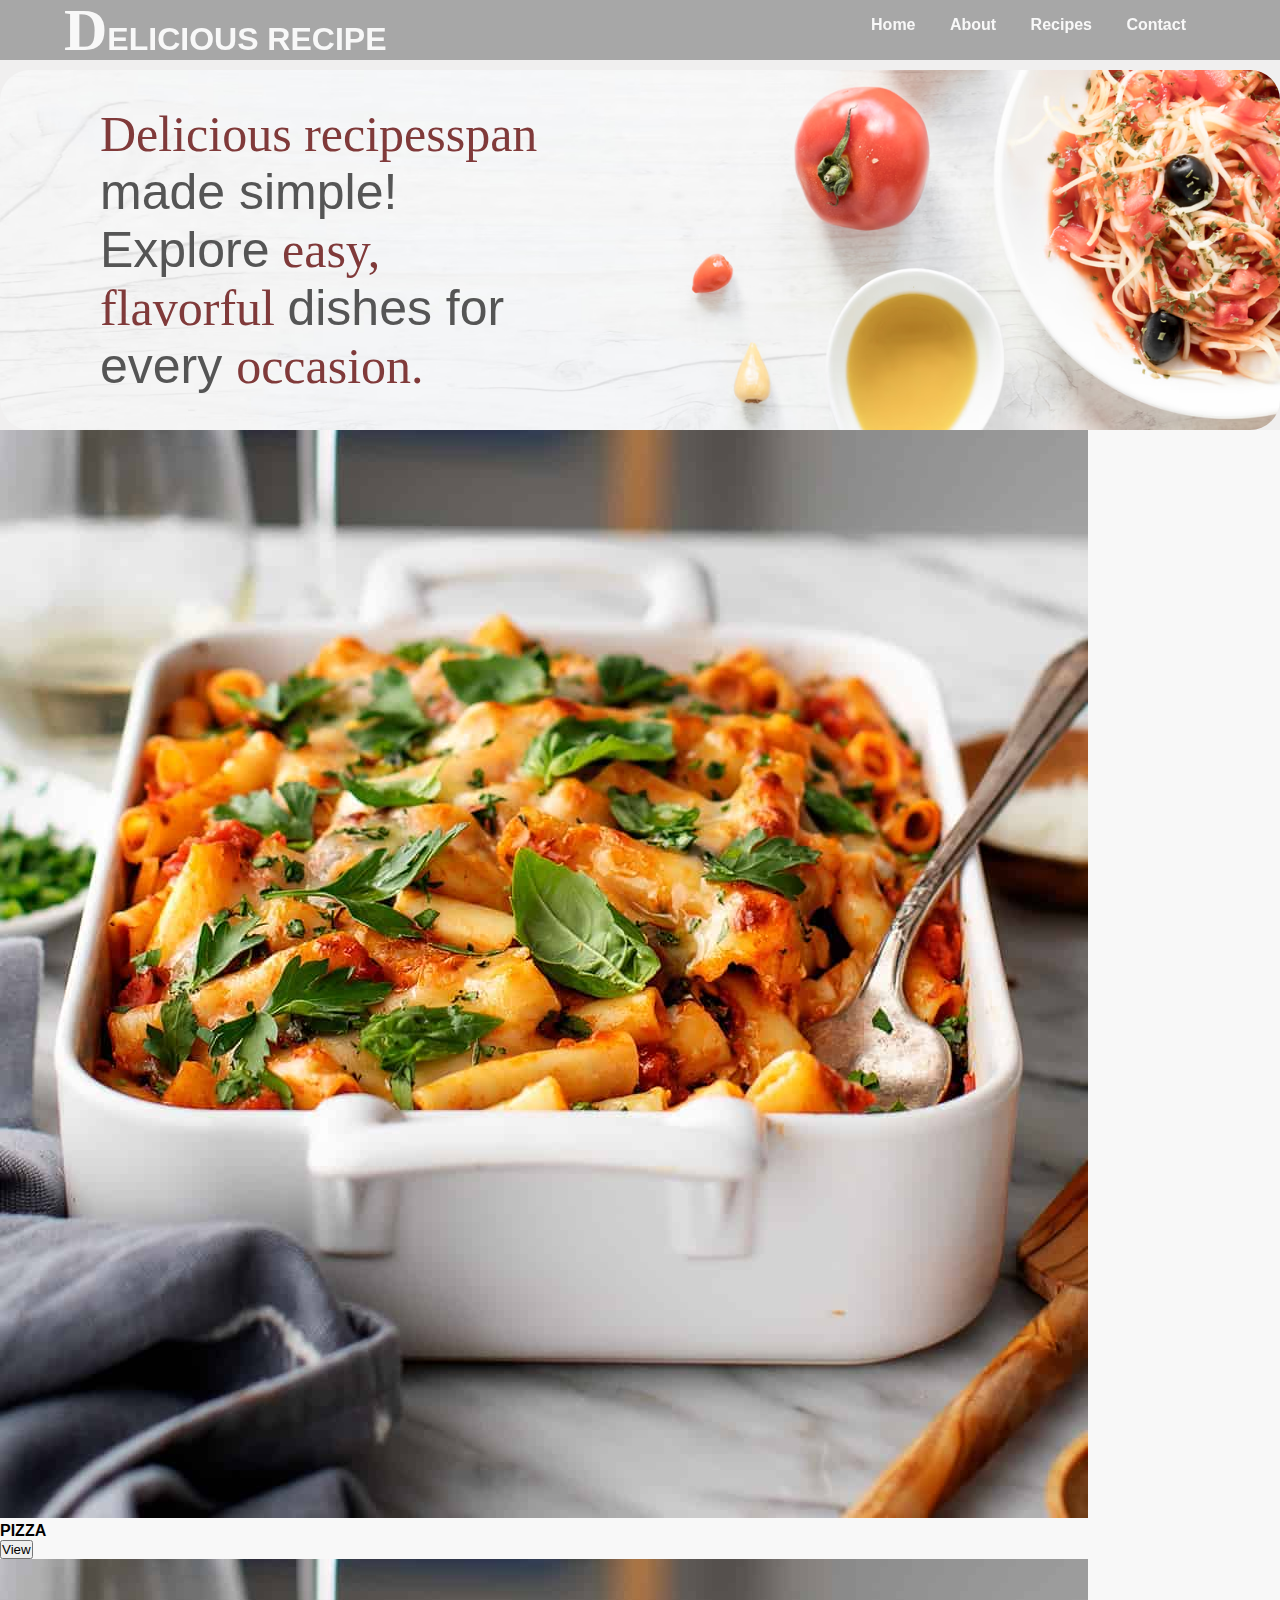
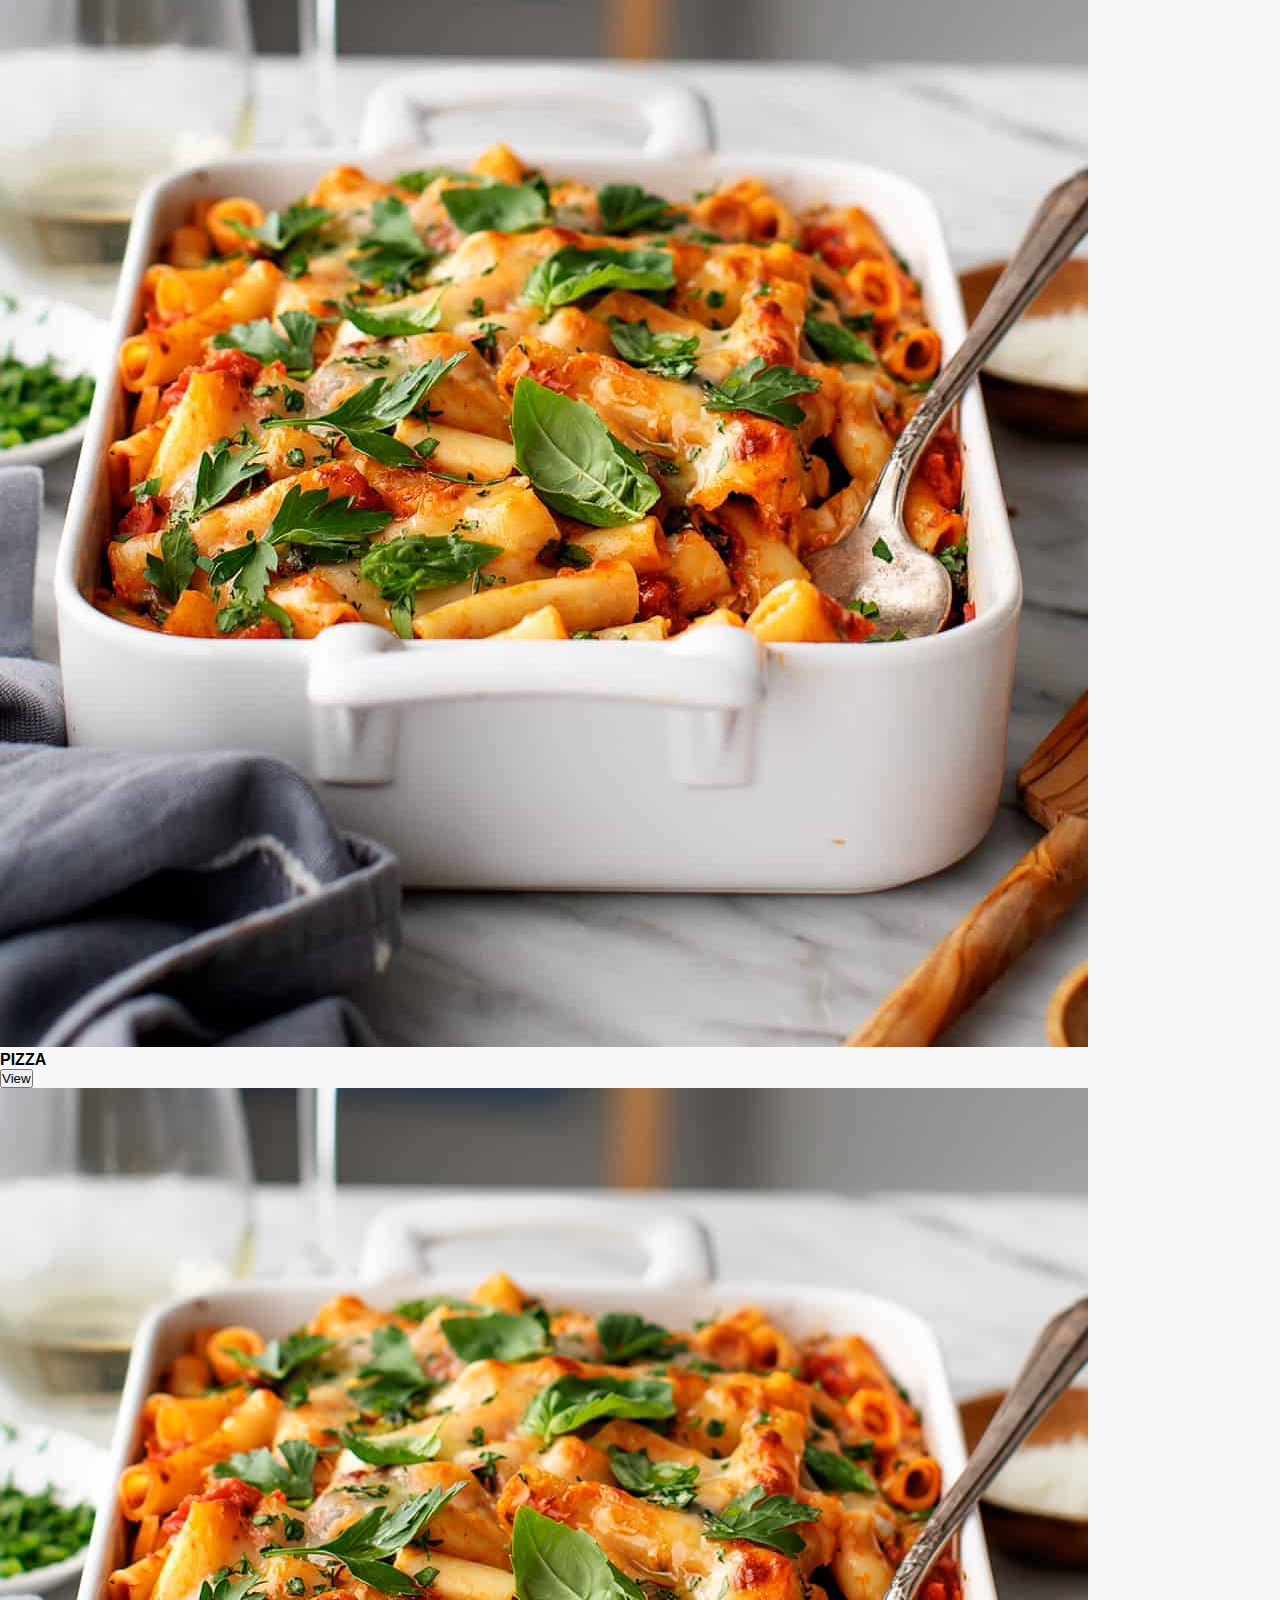
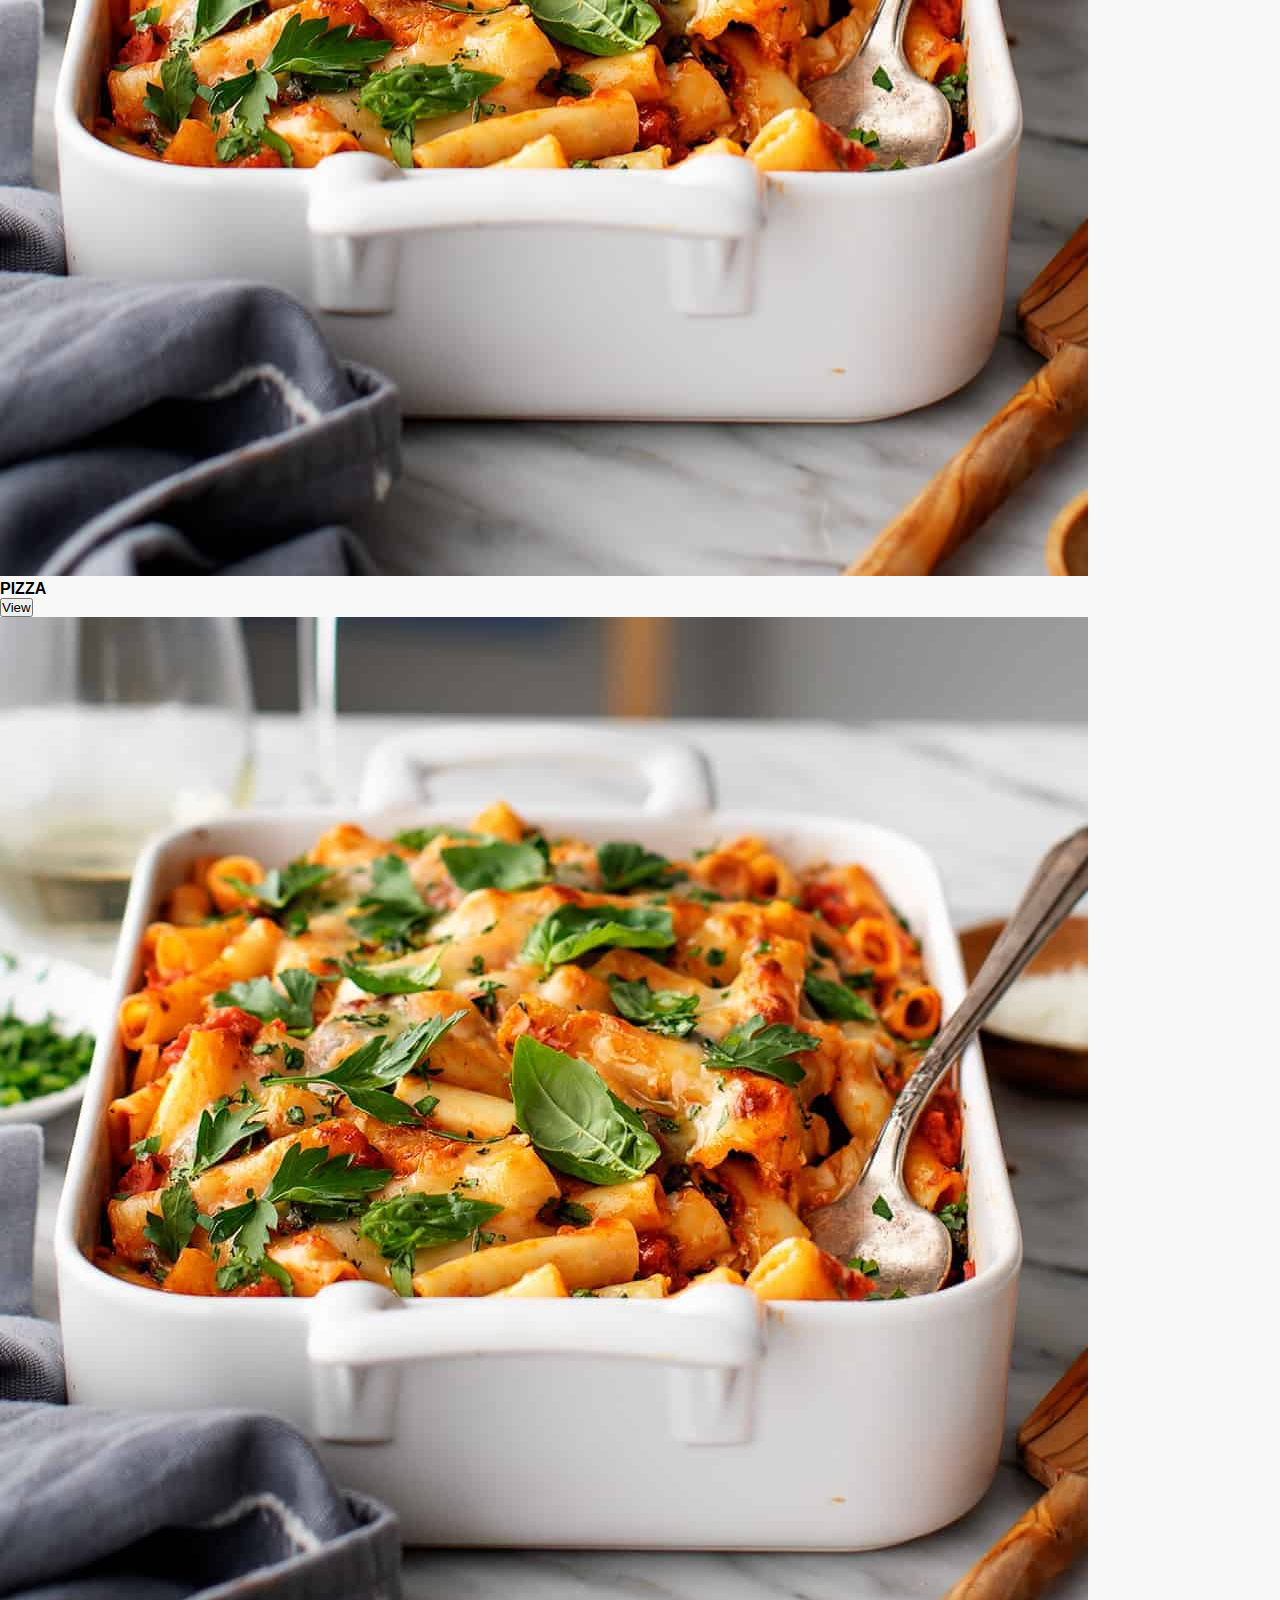
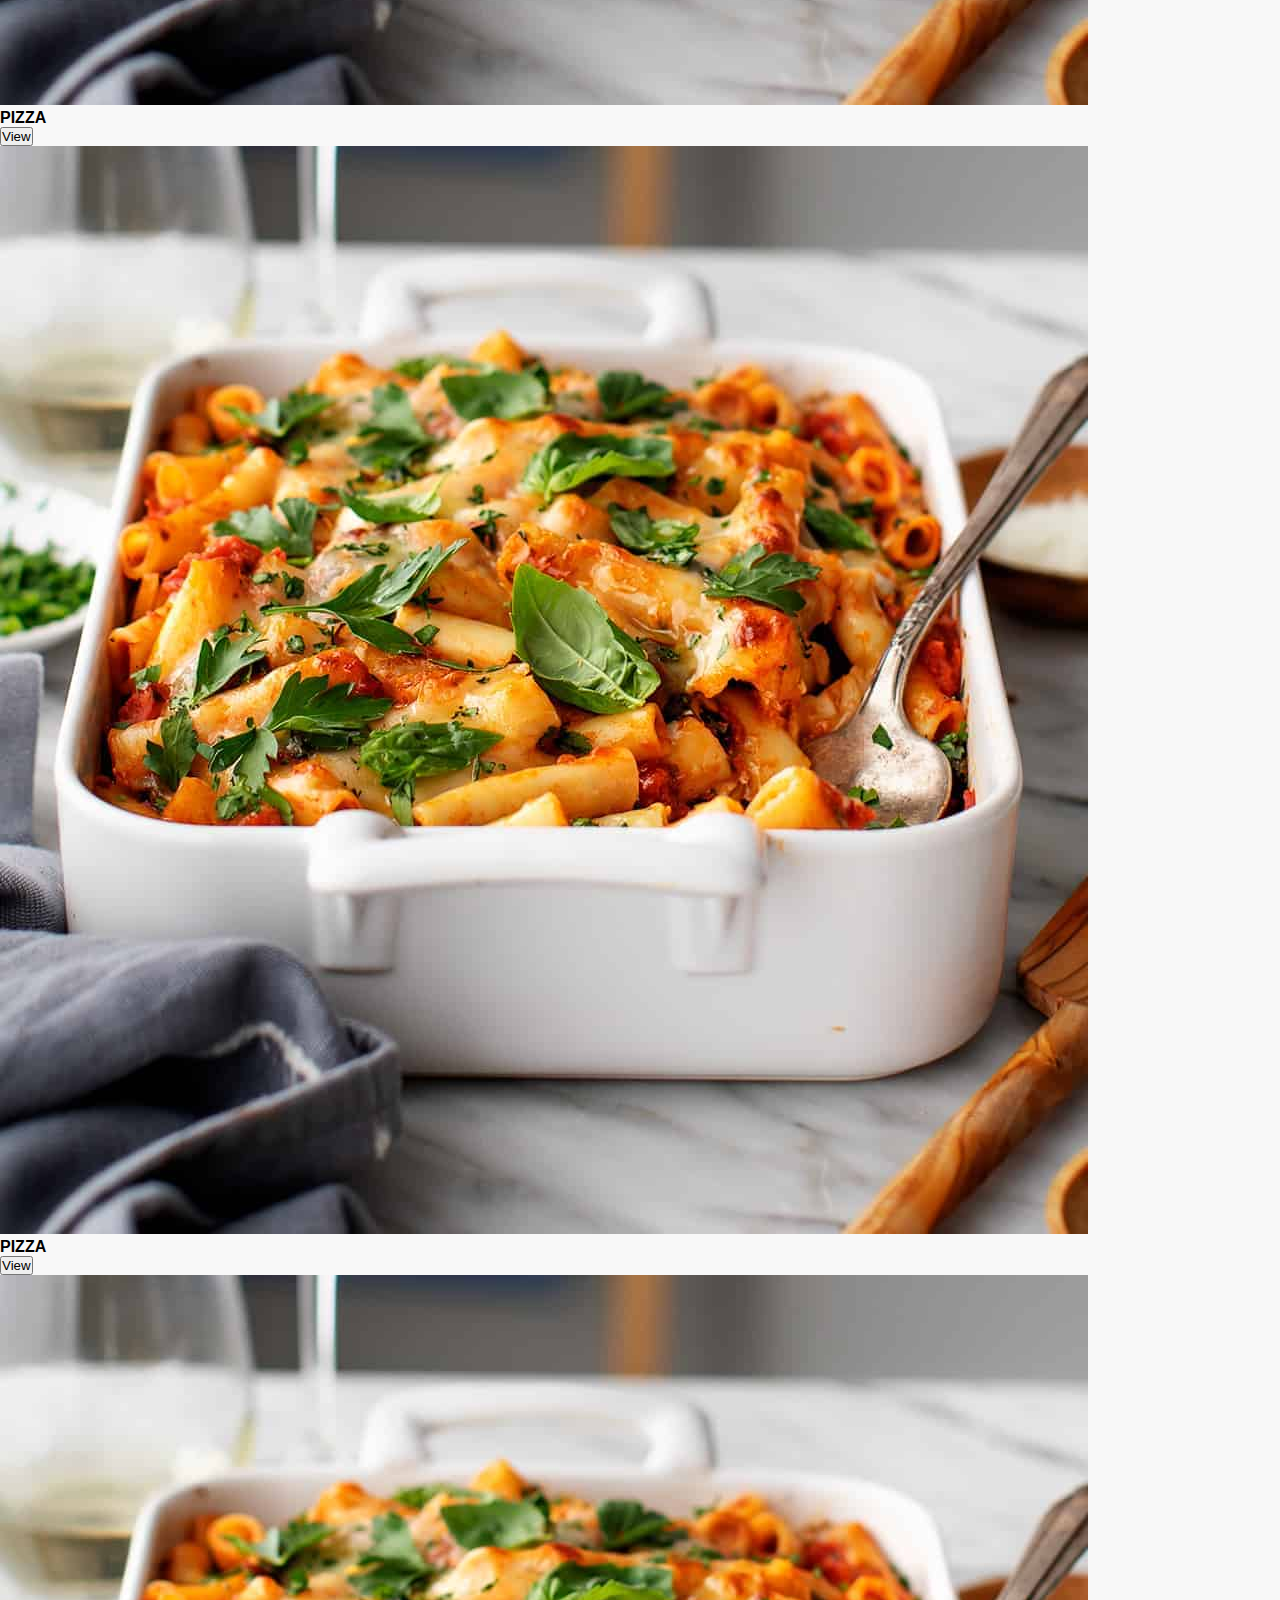
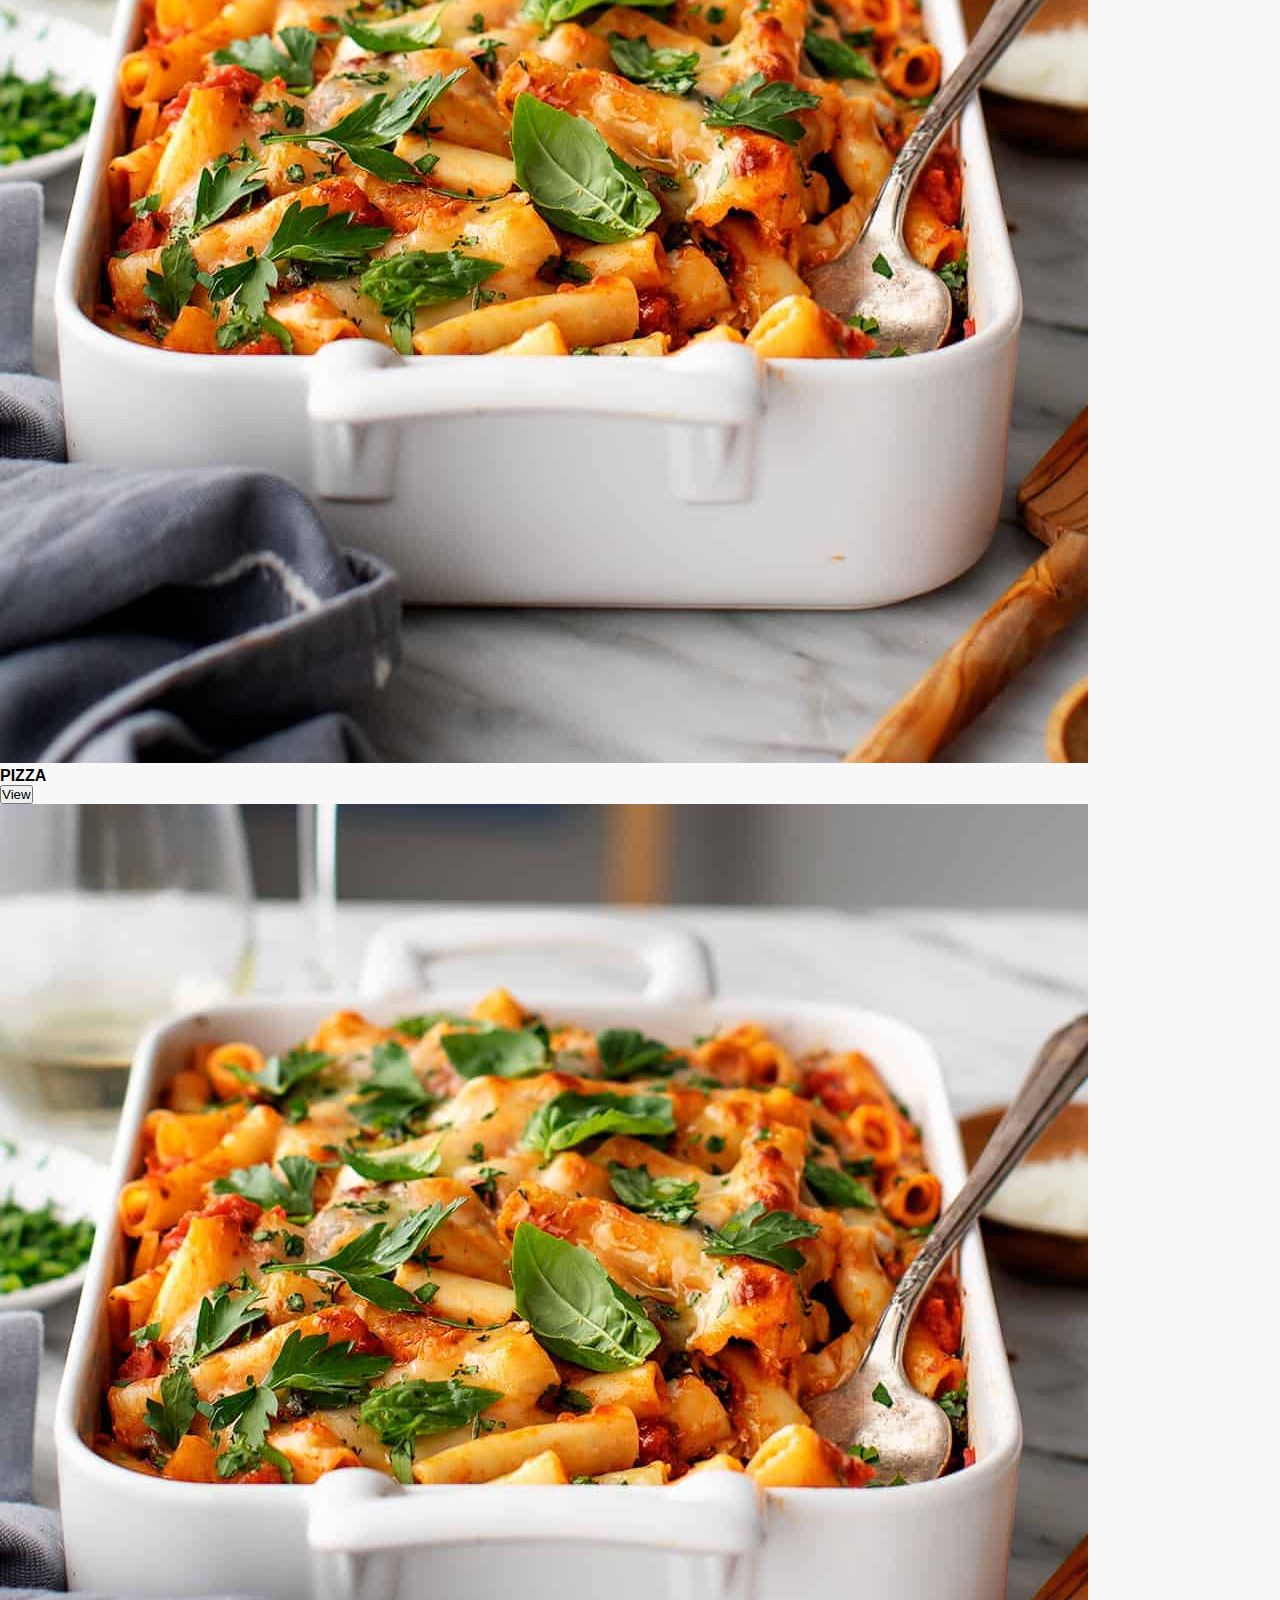
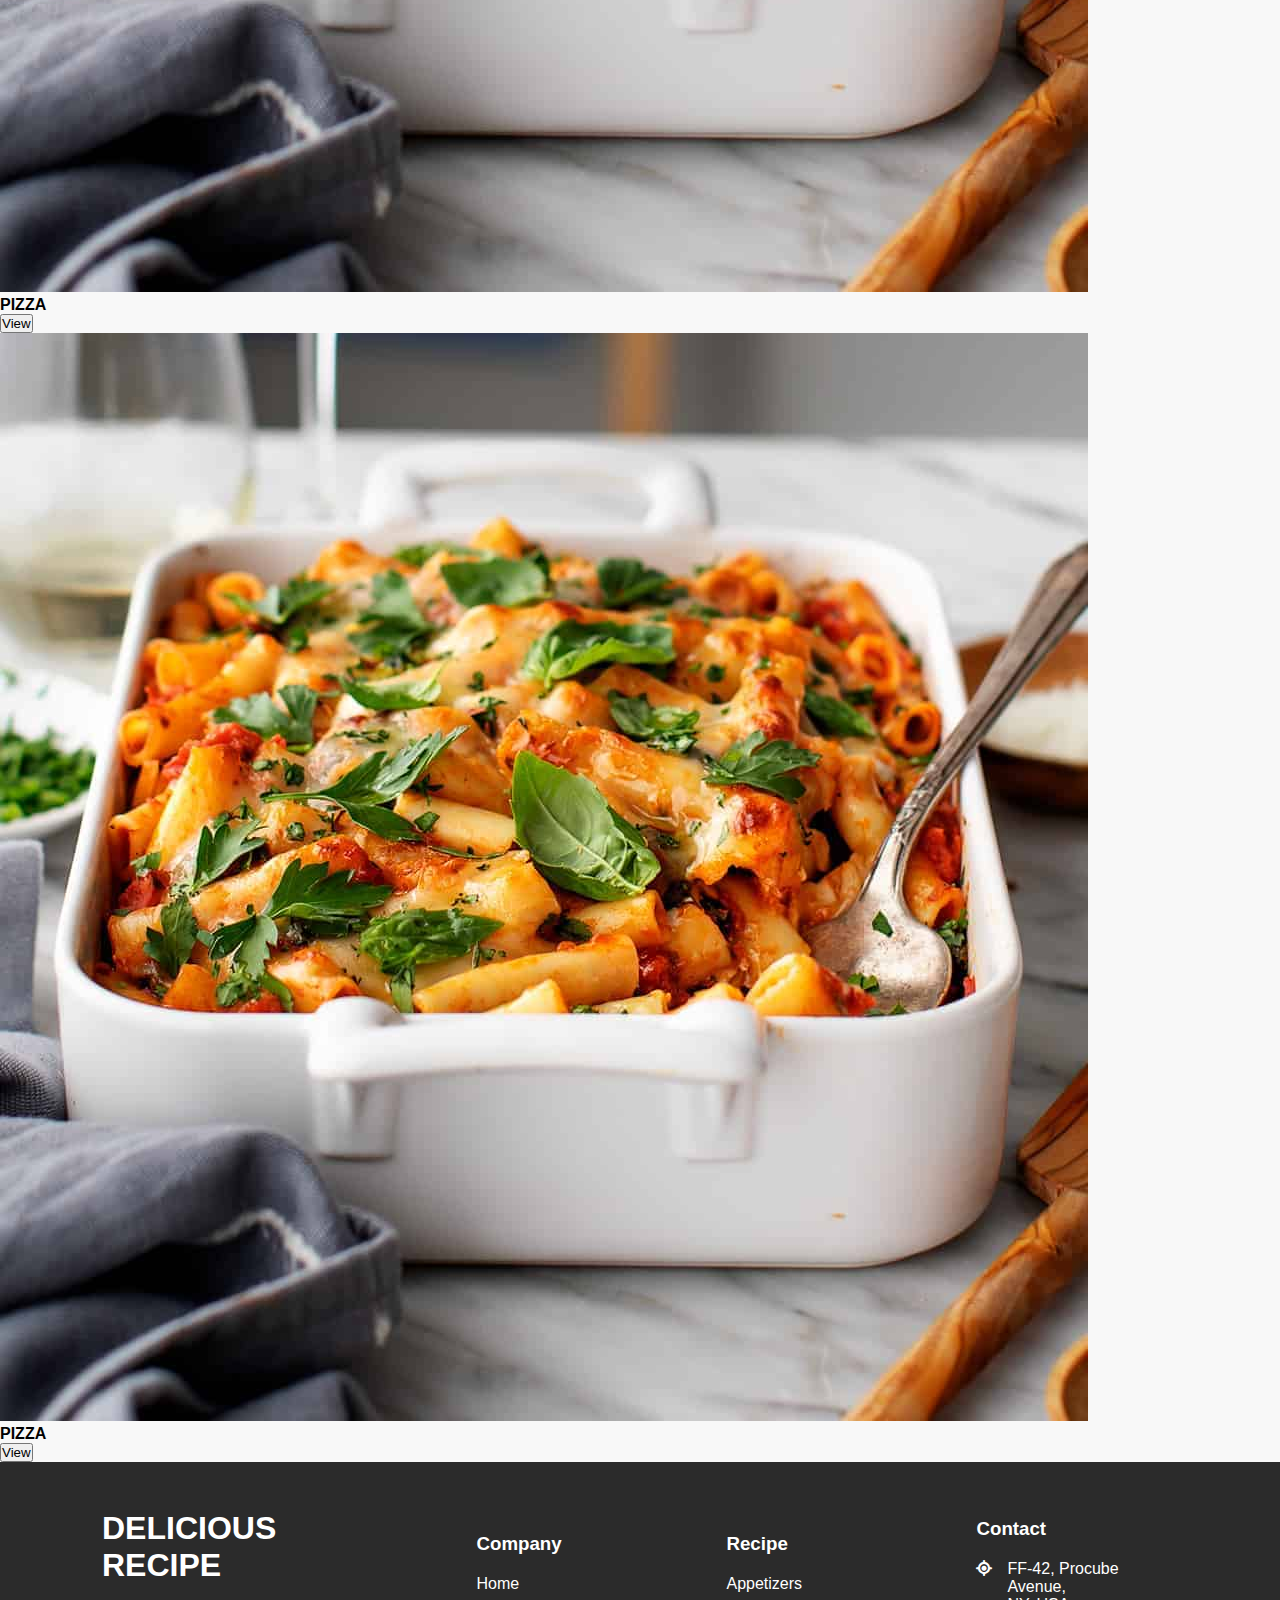
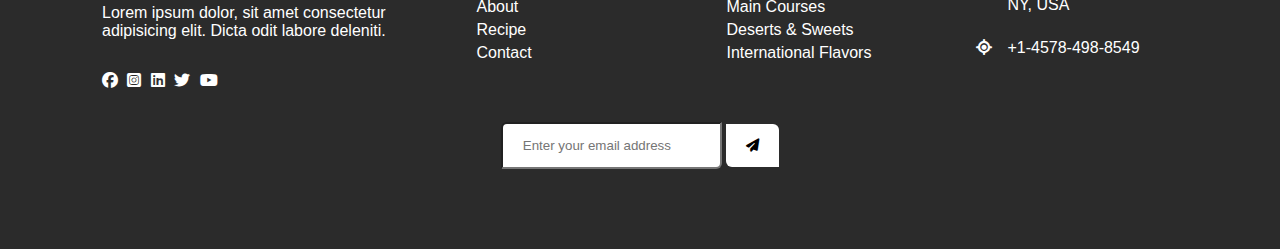
==== about.html @ 17f92271 "change" ====
<!DOCTYPE html>
<html lang="en">
<head>
    <meta charset="UTF-8">
    <meta name="viewport" content="width=device-width, initial-scale=1.0">
    <title>Recipe-website</title>
    <link rel="stylesheet" href="style.css">
    <link
      rel="stylesheet"
      href="https://cdnjs.cloudflare.com/ajax/libs/font-awesome/6.7.2/css/all.min.css"
      integrity="sha512-Evv84Mr4kqVGRNSgIGL/F/aIDqQb7xQ2vcrdIwxfjThSH8CSR7PBEakCr51Ck+w+/U6swU2Im1vVX0SVk9ABhg=="
      crossorigin="anonymous"
      referrerpolicy="no-referrer"
    />
</head>
<body>
    <header>
        <div class="container">
          <div class="logo">
            <h1 class="logo-name"><a href="index.html"><span>D</span>ELICIOUS RECIPE</a></h1>
          </div>
          <nav>
            <!-- <div class="menu-icon">&#9776;</div> -->
            <ul class="nav-list">
              <li><a href="index.html">Home</a></li>
              <li><a href="#about">About</a></li>
              <li><a href="#recipes">Recipes</a></li>
              <li><a href="contact.html">Contact</a></li>
            </ul>
          </nav>
        </div>
      </header>

        <section class="about" id="about">
            <div class="about_section">
                <div class="about_text">
                    <p class="qoute">Delicious recipesspan <span> made simple! Explore</span> easy, flavorful <span>dishes for every </span>occasion.</p>
                </div>
            </div>

        </section>
        <section class="items">
          <div class="items">
            <img src="image/about-img.jpg" alt="">
            <h4>PIZZA</h4>
            <button>View</button>
          </div>
          <div class="items">
            <img src="image/about-img.jpg" alt="">
            <h4>PIZZA</h4>
            <button>View</button>
          </div>
          <div class="items">
            <img src="image/about-img.jpg" alt="">
            <h4>PIZZA</h4>
            <button>View</button>
          </div>
          <div class="items">
            <img src="image/about-img.jpg" alt="">
            <h4>PIZZA</h4>
            <button>View</button>
          </div>
          <div class="items">
            <img src="image/about-img.jpg" alt="">
            <h4>PIZZA</h4>
            <button>View</button>
          </div>
          <div class="items">
            <img src="image/about-img.jpg" alt="">
            <h4>PIZZA</h4>
            <button>View</button>
          </div>
          <div class="items">
            <img src="image/about-img.jpg" alt="">
            <h4>PIZZA</h4>
            <button>View</button>
          </div>
          <div class="items">
            <img src="image/about-img.jpg" alt="">
            <h4>PIZZA</h4>
            <button>View</button>
          </div>
        </section> 
      <footer class="bottom">
        <div class="footer_container">
          <div class="row">
            <div class="col" id="company">
              <h1>DELICIOUS RECIPE</h1>
              <p>Lorem ipsum dolor, sit amet consectetur adipisicing elit. Dicta odit labore deleniti.</p>
            
             <div class="social">
              <a href="#"><i class="fa-brands fa-facebook"></i></a>
              <a href="#"><i class="fa-brands fa-square-instagram"></i></a>
              <a href="#"><i class="fa-brands fa-linkedin"></i></a>
              <a href="#"><i class="fa-brands fa-twitter"></i></a>
              <a href="#"><i class="fa-brands fa-youtube"></i></a>
             </div>
          </div>
          <div class="col" id="services">
            <h3>Company</h3>
            <div class="links">
              <a href="#">Home</a>
              <a href="#">About</a>
              <a href="#">Recipe</a>
              <a href="#">Contact</a>
            </div>
          </div>
          <div class="col" id="useful-links">
            <h3>Recipe</h3>
            <div class="links">
            <a href="#">Appetizers</a>
            <a href="#">Main Courses</a>
            <a href="#">Deserts & Sweets</a>
            <a href="#">International Flavors</a>
            </div>
          </div>
          <div class="col" id="contact">
            <h3>Contact</h3>
            <div class="contact-deatails">
              <i class="fa fa-location"></i>
              <p>FF-42, Procube Avenue, <br> NY, USA</p>
            </div>
            <div class="contact-deatails">
              <i class="fa fa-location"></i>
              <p>+1-4578-498-8549</p>
            </div>
          </div>
          </div>
          <div class="row">
            <div class="form">
              <form action="">
                <input type="text" placeholder="Enter your email address">
                <button><i class="fa fa-paper-plane"></i></button>
              </form>
            </div>
          </div>
        </div>     
    </footer>
</body>
</html>
---- style.css ----
* {
  margin: 0;
  padding: 0;
  font-family: sans-serif;
  box-sizing: border-box;
}

body {
  width: 100%;
  min-height: 100vh;
  background: #f8f8f8;
}

header {
  height: 60px;
  width: 100%;
  background: rgba(0, 0, 0, 0.3);
  color: #f8f8f8;
  display: flex;
  align-items: center;
  position: fixed;
}

.container {
  display: flex;
  justify-content: space-between;
  margin: 0 auto;
  width: 90%;
}

.nav-list {
  margin-top: 20px;
}

nav ul li {
  list-style-type: none;
  display: inline;
  margin-right: 30px;
  font-weight: 700;
  font-family: "Times New Roman", Times, serif;
}

li a {
  text-decoration: none;
  color: #f8f8f8;
}

li a:hover {
  color: rgb(167, 153, 153);
  transition: 0.3s;
}

.logo {
  display: flex;
  justify-content: space-between;
  cursor: pointer;
}

.logo-name {
  font-family: "Times New Roman", Times, serif;
}

.logo-name span {
  font-size: 60px;
  text-align: center;
  font-family: "Times New Roman", Times, serif;
}

.logo-name a {
  text-decoration: none;
  color: #f8f8f8;
}

/* main */

.main {
  width: 100%;
  height: 50vh;
  background: url(image/bgimimage2.jpg);
  background-repeat: no-repeat;
  background-size: cover;
  background-position: center;
  color: #fff;
  text-align: center;
  padding: 200px 0;
}

.main h2 {
  font-size: 50px;
  margin-bottom: 10px;
  font-family: "Times New Roman", Times, serif;
}

.main p {
  font-size: 20px;
  margin-bottom: 10px;
}

.search-box {
  max-width: 550px;
  margin: 15px auto;
  display: flex;
  align-items: center;
  justify-content: center;
}

.search-box input {
  width: 70%;
  padding: 10px;
  outline: none;
  border: 0;
  border-radius: 5px 0 0 5px;
  font-size: 1.1rem;
  border-color: rgb(255, 249, 249);
  border-style: solid;
  border-width: 3px 0 3px 3px;
  background: rgba(49, 49, 49, 0.123);
}

.search-box button {
  padding: 10px 22px;
  outline: none;
  border: 0;
  border-radius: 0 5px 5px 0;
  font-size: 1.1rem;
  background-color: gray;
  color: #000000;
  cursor: pointer;
  border-color: rgb(255, 254, 254);
  border-style: solid;
  border-width: 3px 3px 3px 0;
  background: rgb(255, 252, 252);
}

.search-box button:hover {
  background-color: gray;
  color: #fff;
  transition: 0.6s;
}

/* recipe section */

.recipe {
  width: 100%;
  padding: 36px 0;
  background: #d6d5d53a;
  text-align: center;
}

.recipe h1 {
  /* display: flex;
    justify-content: center;
    align-items: center;
    margin-bottom: 40px; */
  font-size: 50px;
  font-family: "Times New Roman", Times, serif;
  text-decoration: underline;
  padding: 40px;
}

.recipe .menu_box {
  display: grid;
  grid-template-columns: repeat(auto-fit, minmax(250px, 1fr));
  gap: 20px;
  width: 90%;
  margin: 0 auto;
}

.menu_box {
  margin-top: 30px;
}

.menu_card {
  background: white;
  padding: 15px;
  border-radius: 8px;
  box-shadow: 0 0 10px rgba(0, 0, 0, 0.1);
  text-align: center;
  display: flex;
  flex-direction: column;
  justify-content: space-between;
  height: 100%;
}

.menu_card:hover {
  box-shadow: 0 0 20px rgba(250, 32, 32, 0.2);
}

.menu_img {
  width: 100%;
  height: 200px;
  overflow: hidden;
  border-radius: 8px;
}

.menu_img img {
  width: 100%;
  height: 100%;
  border-radius: 8px;
}

.menu_img:hover img {
  transform: scale(0.9);
}
.menu_text h2 {
  font-size: 24px;
  margin: 10px 0;
}

.menu_text p {
  font-size: 14px;
  color: #555;
}

.recipe-btn {
  background-color: rgb(0, 0, 0);
  color: white;
  border: none;
  padding: 10px 20px;
  border-radius: 5px;
  cursor: pointer;
  margin-top: 10px;
}

.recipe-btn:hover {
  background-color: #333;
}

.home_section{
  background: #d6d5d53a;
  padding: 36px 90PX;
}
.home_container{
    background-image: url(image/home_sec.avif);
    background-size: cover;
    background-position: center;
    height: 80vh;
    width: 100%;
    display: flex;
    justify-content: end;
    align-items: center;
    border-radius: 30px;
}
.home_text{
    padding: 40px;
    width: 60%;
}

.home_text h1{
    font-size: 80px;
    font-family: "Times New Roman", Times, serif;
}

.home_text p{
    font-size: 20px;
    line-height: 34px;  
}

.home-btn{
    padding: 13px;
    border-radius: 20px;
    font-size: larger;
    background: black;
    color: #fff;
    margin-top: 30px;
}


.rec_container{
    display: flex;
    justify-content: space-around;
    align-items: center;
    padding: 40px 0;
    font-size: x-large;
    font-family: "Times New Roman", Times, serif;
}
.rec_container h1 span{
    color: #555;
}

.rec-btn:hover{
     background: #555;
     color: bisque;
}
.popular_rec{
  width: 100%;
  padding: 40px 0;
  background: #d6d5d53a;
  text-align: center;
}

.rec_box{
   display: grid;
   grid-template-columns: repeat(auto-fit, minmax(250px, 1fr));
   gap: 20px;
   width: 90%;
   margin: 0 auto;
}
.rec_card{
  background: white;
  padding: 15px;
  border-radius: 8px;
  box-shadow: 0 0 10px rgba(0, 0, 0, 0.1);
  text-align: center;
  display: flex;
  flex-direction: column;
  justify-content: space-between;
  height: 100%;
}
.rec_card:hover {
    box-shadow: 0 0 20px rgba(250, 32, 32, 0.2);
  }
.rec-img{
  width: 100%;
  height: 70%;
  border-radius: 8px;
}
.rec-img img{
  width: 100%;
  height: 100%;
  border-radius: 8px;
}
.rec-img:hover img {
    transform: scale(0.9);
  }
.rec-btn{
    background: #000000;
    color: #fff;
    border: none;
    padding: 10px 20px;
    border-radius: 20px;
}
.bottom{
  background: rgb(43, 43, 43);
  position: relative;
  width: 100%;
  min-height: 350px;
  padding: 3rem 1rem;
}
.footer_container{
  max-width: 1140px;
  margin: 0 auto;
  display: flex;
  justify-content: center;
  align-items: center;
  flex-direction: column;
}
.row{
  display: flex;
  justify-content: space-between;
  align-items: center;
}
.col{
    min-width: 250px;
    color: #fff;
    font-family: 'Times New Roman', Times, serif;
    padding: 0 2rem;
}
.col h1{
  width: 100px;
  margin-bottom: 20px;
}
.col h3{
  color: #fff;
  margin-bottom: 20px;
  padding: relative;
  cursor: pointer;
}
.col h3::after{
  content: '';
  width: 0px;
  height: 3px;
  background: #fff;
  position: absolute;
  bottom: 0;
  left: 0;
  transition: 0.3s ease;
}

.col h3:hover::after{
  width: 30px;
}

.col .social a i{
  color: #fff;
  margin-top: 2rem;
  margin-right: 5px;
  transition: 0.3s ease;
}

.col .social a i:hover{
  transform: scale(1.5);
  filter: whitescale(25);
}

.col .links a{
  color: #fff;
  text-decoration: none;
  display: block;
  margin-bottom: 5px;
  position: relative;
  transition: 0.3s ease;
}

.col .contact-deatails{
  display: inline-flex;
  justify-content: space-between;
}
.contact-deatails i{
  margin-right: 15px;
}
.contact-deatails p{
  margin-bottom: 25px;
}

.row .form{
  display: flex;
  justify-content: center;
  align-items: center;
  padding: 2rem 0;
}
.row .form input{
  padding: 14px 20px;
  border-radius: 6px;
  border-top-right-radius: 0;
  border-bottom-left-radius: 0;
}
.form button{
  padding: 14px 20px;
  border-radius: 6px;
  border-top-left-radius: 0;
  border-bottom-right-radius: 0;
  background: #fff;
  color: #000;
  border: none;
  cursor: pointer;
}
.about_section{
   background-image: url(image/about.avif);
   background-size: cover;
    background-position: center;
    height: 40vh;
    width: 100%;
    display: flex;
    align-items: center;
    border-radius: 30px;
}
.about{
    background: #d6d5d53a;
  padding: 70px 0 0 0;
}
.about_text, .qoute{
    padding: 50px;
    width: 70%;
    font-size: 50px;
    color: #803a3a;
    font-family: 'Times New Roman', Times, serif;
}
.about_text, p span{
    color: #555;
}
.about-container{
  width: 100%;
  padding: 40px 20px;
  background: #d6d5d53a;
  display: flex;
  justify-content: space-evenly;
}


@media screen and (max-width: 1440px) {
  .main h2 {
    line-height: 80px;
  }
}
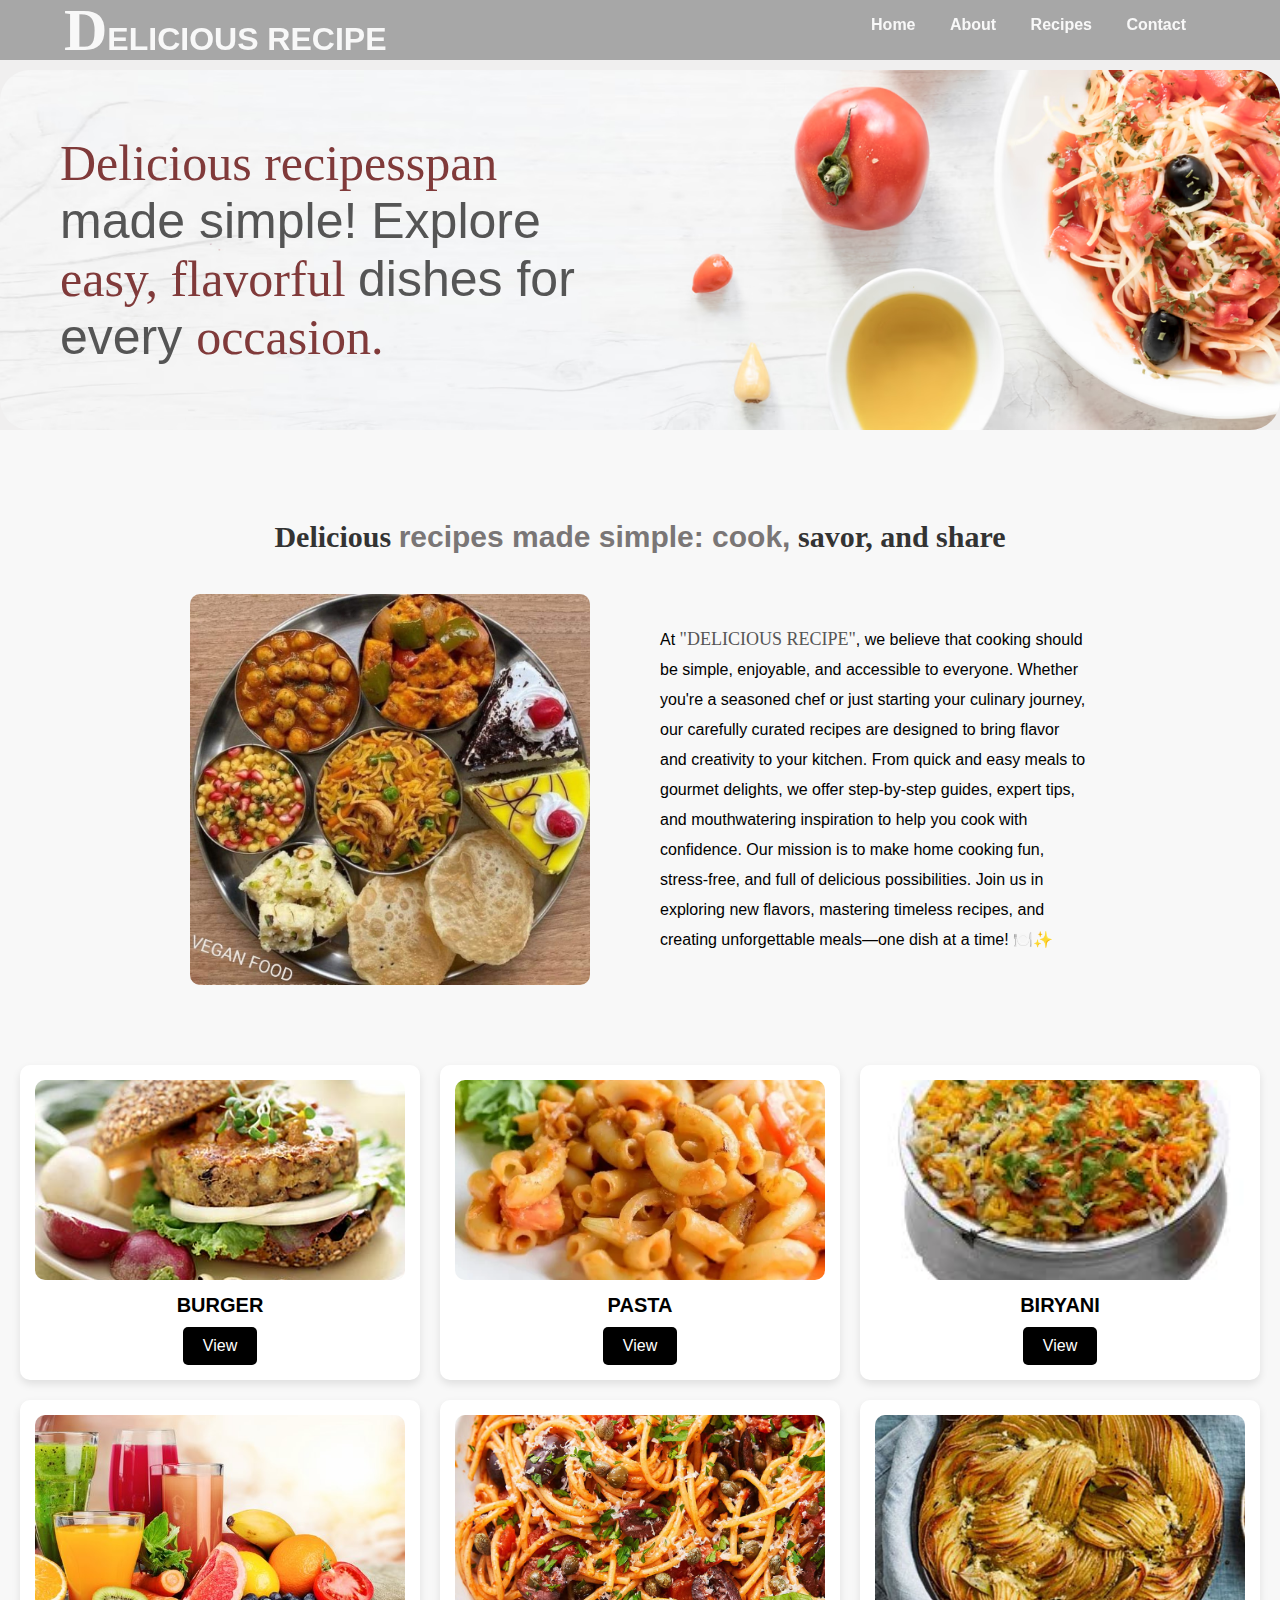
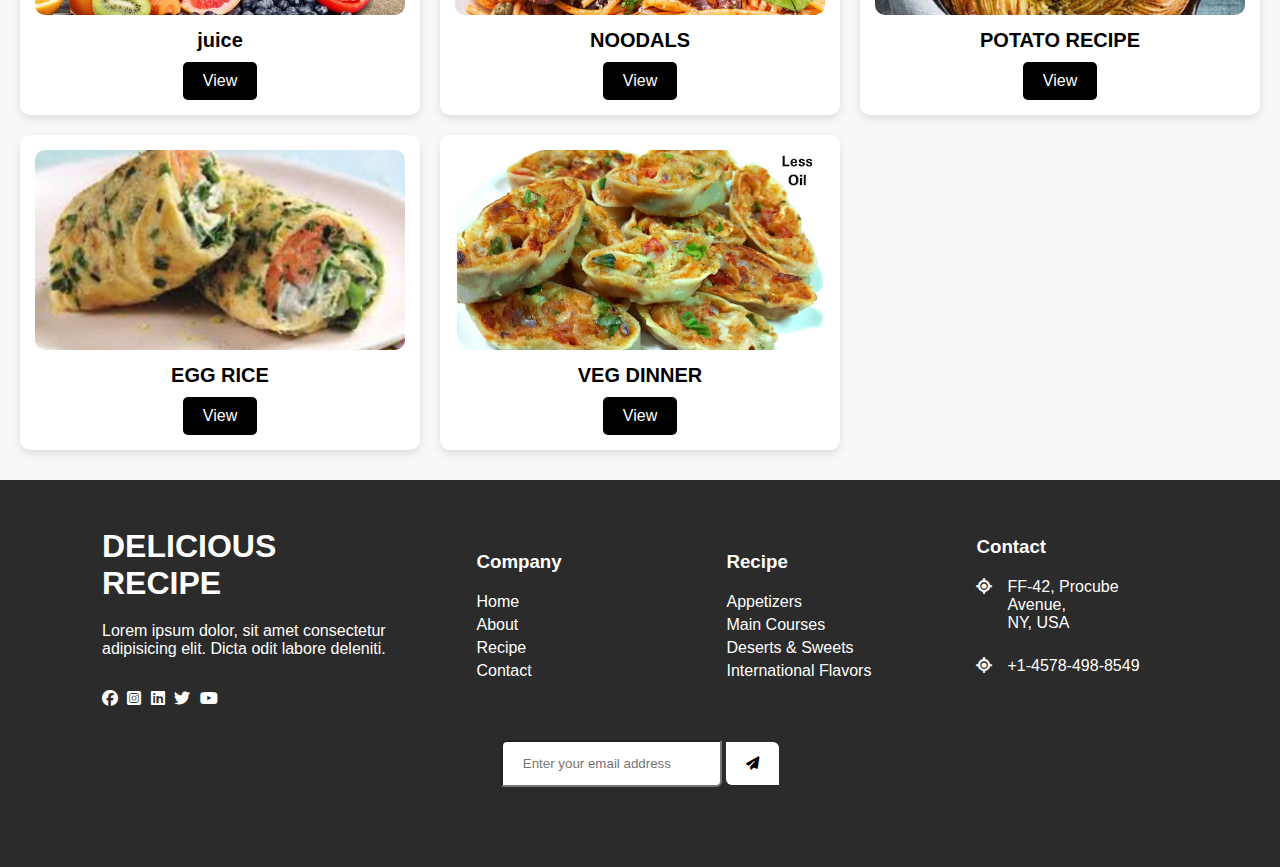
==== commit 9db00112: "commit" ====
--- a/about.html
+++ b/about.html
@@ -39,45 +39,58 @@
             </div>
 
         </section>
+        <section class="img-text">
+          <h1 class="quote">Delicious <span class="top">recipes made simple: cook,</span> savor, and share</h1>
+        <div class="about-rec">
+            <img src="image/about-rec.jpg" alt="">
+            <div class="description">
+            <p>At <span class="name">"DELICIOUS RECIPE"</span>, we believe that cooking should be simple, enjoyable, and accessible to everyone. Whether you're a seasoned chef or just starting your culinary journey, our carefully curated recipes are designed to bring flavor and creativity to your kitchen.
+
+              From quick and easy meals to gourmet delights, we offer step-by-step guides, expert tips, and mouthwatering inspiration to help you cook with confidence. Our mission is to make home cooking fun, stress-free, and full of delicious possibilities.
+              
+              Join us in exploring new flavors, mastering timeless recipes, and creating unforgettable meals—one dish at a time! 🍽️✨</p>
+            </div>
+        </div> 
+        </section>
         <section class="items">
-          <div class="items">
-            <img src="image/about-img.jpg" alt="">
-            <h4>PIZZA</h4>
+          <div class="item">
+            <img src="image/best-veggie-burger.jpg" alt="">
+            <h4>BURGER</h4>
             <button>View</button>
           </div>
-          <div class="items">
-            <img src="image/about-img.jpg" alt="">
-            <h4>PIZZA</h4>
+          <div class="item">
+            <img src="image/barnyard-macaroni-pasta.webp" alt="">
+            <h4>PASTA</h4>
             <button>View</button>
           </div>
-          <div class="items">
-            <img src="image/about-img.jpg" alt="">
-            <h4>PIZZA</h4>
+          <div class="item">
+            <img src="image/biryani.jpg" alt="">
+            <h4>BIRYANI</h4>
             <button>View</button>
           </div>
-          <div class="items">
-            <img src="image/about-img.jpg" alt="">
-            <h4>PIZZA</h4>
+          <div class="item">
+            <img src="image/juice.jpg" alt="">
+            <h4>juice</h4>
             <button>View</button>
           </div>
-          <div class="items">
-            <img src="image/about-img.jpg" alt="">
-            <h4>PIZZA</h4>
+          <div class="item">
+            <img src="image/italian.avif" alt="">
+            <h4>NOODALS </h4>
             <button>View</button>
           </div>
-          <div class="items">
-            <img src="image/about-img.jpg" alt="">
-            <h4>PIZZA</h4>
+          <div class="item">
+            <img src="image/popato.jpg" alt="">
+            <h4>POTATO RECIPE</h4>
             <button>View</button>
           </div>
-          <div class="items">
-            <img src="image/about-img.jpg" alt="">
-            <h4>PIZZA</h4>
+          <div class="item">
+            <img src="image/egg rice.jpg" alt="">
+            <h4>EGG RICE</h4>
             <button>View</button>
           </div>
-          <div class="items">
-            <img src="image/about-img.jpg" alt="">
-            <h4>PIZZA</h4>
+          <div class="item">
+            <img src="image/veg dinner.jpg" alt="">
+            <h4>VEG DINNER</h4>
             <button>View</button>
           </div>
         </section> 
--- a/style.css
+++ b/style.css
@@ -435,6 +435,7 @@
   border: none;
   cursor: pointer;
 }
+/* about */
 .about_section{
    background-image: url(image/about.avif);
    background-size: cover;
@@ -450,7 +451,7 @@
   padding: 70px 0 0 0;
 }
 .about_text, .qoute{
-    padding: 50px;
+    padding: 30px;
     width: 70%;
     font-size: 50px;
     color: #803a3a;
@@ -467,9 +468,264 @@
   justify-content: space-evenly;
 }
 
-
-@media screen and (max-width: 1440px) {
-  .main h2 {
-    line-height: 80px;
-  }
-}
+.items {
+  display: grid;
+  grid-template-columns: repeat(3, 1fr); 
+  gap: 20px; 
+  padding: 30px 20px;
+}
+
+.item {
+  background: #fff;
+  border-radius: 10px;
+  box-shadow: 0 4px 8px rgba(0, 0, 0, 0.1);
+  text-align: center;
+  padding: 15px;
+  transition: transform 0.3s;
+}
+
+.item img {
+  width: 100%;
+  height: 200px; 
+  object-fit: cover;
+  border-radius: 10px;
+}
+
+.item h4 {
+  margin: 10px 0;
+  font-size: 20px;
+}
+
+.item button {
+  padding: 10px 20px;
+  border: none;
+  background-color: #000;
+  color: #fff;
+  cursor: pointer;
+  border-radius: 5px;
+  font-size: 16px;
+}
+
+.img-text {
+  text-align: center;
+  padding: 20px;
+}
+
+.img-text{
+  margin: 30px;
+}
+
+.quote{
+  padding: 40px;
+  font-size: 30px;
+  font-family: 'Times New Roman', Times, serif;
+  color: #333;
+}
+
+.top{
+  color: #7a7676;
+}
+.about-rec {
+  margin: auto;
+  display: flex;
+  align-items: center;
+  justify-content: center;
+  gap: 70px;
+  width: 900px;
+}
+.about-rec p{
+  line-height: 30px;
+}
+.name{
+  color: #555;
+  font-family: 'Times New Roman', Times, serif;
+  font-size: large;
+}
+.about-rec img {
+  width: 50%;
+  max-width: 400px;
+  border-radius: 10px;
+}
+
+.description {
+  width: 50%;
+  text-align: left;
+}
+
+
+@media (max-width: 768px) {
+  .main h2{
+    font-size: 30px;
+  }
+  .main p{
+    font-size: 15px;
+  }
+  .search-box{
+    max-width: 466px;
+  }
+  .home_section{
+    padding: 14px 11PX;
+  }
+  .home_text h1{
+    font-size: 26px;
+  }
+  .home_text p {
+    font-size: 14px;
+    line-height: 29px;
+}
+.about_text .qoute{
+  font-size: 28px;
+}
+  .about-rec {
+      flex-direction: column;
+      text-align: center;
+  }
+
+  .about-rec img, .description {
+      width: 100%;
+  }
+}
+
+@media (max-width: 425px){
+  .logo-name{
+    font-size: larger;
+    text-align: center;
+  }
+  .logo-name span{
+    font-size: 35px;
+  }
+  .main h2{
+    margin-bottom: -4px;
+    font-size: 24px;
+  }
+  .main p{
+    font-size: 12px;
+  }
+  .home_container{
+    height: 40vh;
+  }
+  .home_text{
+    width: 92%;
+  }
+
+  .home_text p{
+    font-size: 9px;
+        line-height: 19px;
+  }
+
+  .home-btn{
+    padding: 9px;
+    font-size: 10px;
+  }
+  .rec_container{
+    font-size: 10px;
+  }
+  .rec-btn{
+    padding: 10px 6px;
+  }
+  .about_text .qoute{
+    font-size: 14px;
+    width: 92%;
+  }
+}
+
+/* Responsive styles */
+@media (max-width: 1024px) {
+  .footer_container {
+      max-width: 900px;
+      padding: 2rem 1rem;
+  }
+
+  .row {
+      flex-wrap: wrap;
+      justify-content: space-between;
+  }
+
+  .col {
+      min-width: 220px;
+      padding: 0 1rem;
+  }
+
+  .form input {
+      width: 70%;
+  }
+
+  .form button {
+      width: 30%;
+  }
+}
+
+@media (max-width: 768px) {
+  .row {
+      flex-wrap: wrap;
+      flex-direction: column;
+      text-align: center;
+  }
+
+  .col {
+      width: 100%;
+      margin-bottom: 20px;
+  }
+
+  .social {
+      display: flex;
+      justify-content: center;
+  }
+
+  .social a {
+      margin: 0 10px;
+  }
+
+  .contact-deatails {
+      justify-content: center;
+  }
+
+  .form {
+      width: 100%;
+      display: flex;
+      flex-direction: column;
+  }
+
+  .form input {
+      width: 100%;
+      border-radius: 5px;
+  }
+
+  .form button {
+      width: 100%;
+      margin-top: 10px;
+      border-radius: 5px;
+  }
+}
+
+@media (max-width: 425px) {
+  .footer_container {
+      padding: 2rem 0.5rem;
+  }
+
+  .col {
+      width: 100%;
+      padding: 0;
+      text-align: center;
+  }
+
+  .social {
+      display: flex;
+      justify-content: center;
+      gap: 10px;
+  }
+
+  .contact-deatails {
+      flex-direction: column;
+      align-items: center;
+  }
+
+  .row .form {
+      width: 100%;
+  }
+
+  .form input, .form button {
+      width: 100%;
+  }
+}
+
